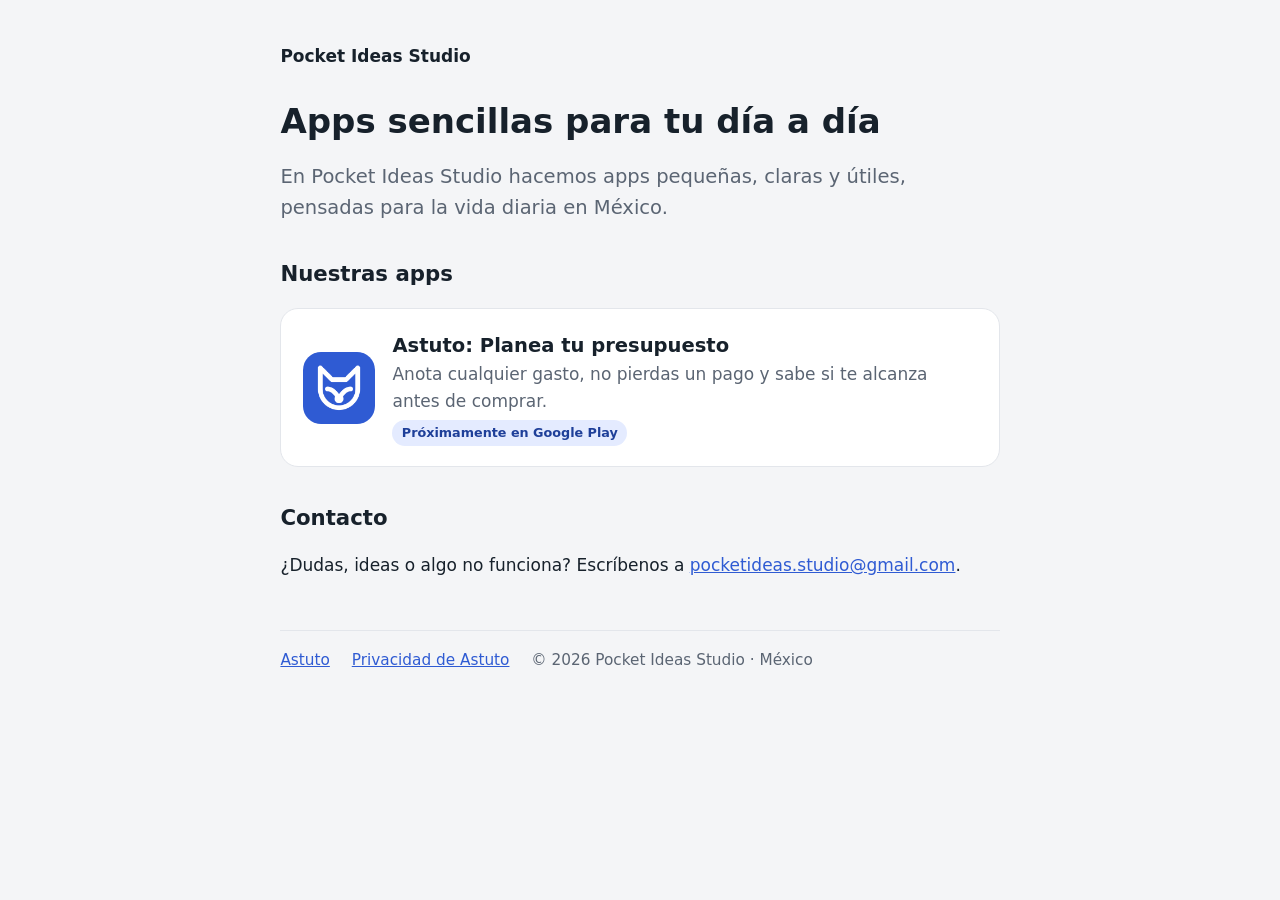
==== index.html @ 119544c6 "Add files via upload" ====
<!DOCTYPE html>
<html lang="es-MX">
<head>
<meta charset="utf-8">
<meta name="viewport" content="width=device-width, initial-scale=1">
<title>Pocket Ideas Studio</title>
<meta name="description" content="Pocket Ideas Studio: apps sencillas y útiles para tu día a día.">
<link rel="icon" href="favicon.png">
<link rel="stylesheet" href="estilos.css">
</head>
<body>
<div class="wrap">
  <header class="top"><a href="./"><span>Pocket Ideas Studio</span></a></header>

  <h1>Apps sencillas para tu día a día</h1>
  <p class="lead">En Pocket Ideas Studio hacemos apps pequeñas, claras y útiles, pensadas para la vida diaria en México.</p>

  <h2>Nuestras apps</h2>
  <a class="card app" href="astuto/">
    <img src="astuto/icono.png" alt="Ícono de Astuto">
    <span>
      <b>Astuto: Planea tu presupuesto</b>
      <span class="muted">Anota cualquier gasto, no pierdas un pago y sabe si te alcanza antes de comprar.</span><br>
      <span class="badge">Próximamente en Google Play</span>
    </span>
  </a>

  <h2>Contacto</h2>
  <p>¿Dudas, ideas o algo no funciona? Escríbenos a <a href="mailto:pocketideas.studio@gmail.com">pocketideas.studio@gmail.com</a>.</p>

  <footer>
    <a href="astuto/">Astuto</a>
    <a href="astuto/privacidad.html">Privacidad de Astuto</a>
    <span>© 2026 Pocket Ideas Studio · México</span>
  </footer>
</div>
</body>
</html>
---- estilos.css ----
:root{--brand:#2F5BD3;--ink:#17212B;--muted:#5B6573;--bg:#F4F5F7;--card:#FFFFFF;--line:#E3E6EB}
@media (prefers-color-scheme:dark){:root{--ink:#E6EBF0;--muted:#9AA6B4;--bg:#0E1318;--card:#182028;--line:#26313B;--brand:#8FB0FF}}
*{box-sizing:border-box}
html{font-size:17px}
body{margin:0;background:var(--bg);color:var(--ink);font-family:system-ui,-apple-system,"Segoe UI",Roboto,"Helvetica Neue",Arial,sans-serif;line-height:1.6}
a{color:var(--brand)}
.wrap{max-width:760px;margin:0 auto;padding:1.5rem 1.2rem 3rem}
header.top{display:flex;align-items:center;gap:.7rem;padding:1rem 0 1.5rem}
header.top a{display:flex;align-items:center;gap:.6rem;text-decoration:none;color:var(--ink);font-weight:700}
header.top img{width:36px;height:36px;border-radius:9px}
h1{font-size:2rem;line-height:1.15;margin:.4rem 0 .6rem}
h2{font-size:1.25rem;margin:2rem 0 .5rem}
h3{font-size:1.05rem;margin:1.4rem 0 .3rem}
p,li{color:var(--ink)}
.muted{color:var(--muted)}
.lead{font-size:1.15rem;color:var(--muted)}
.card{background:var(--card);border:1px solid var(--line);border-radius:18px;padding:1.2rem 1.3rem;margin:1rem 0}
.app{display:flex;gap:1rem;align-items:center;text-decoration:none;color:inherit}
.app img{width:72px;height:72px;border-radius:18px;flex-shrink:0}
.app b{font-size:1.15rem;display:block}
.badge{display:inline-block;font-size:.75rem;font-weight:700;padding:.15rem .55rem;border-radius:99px;background:#E4EBFF;color:#1E3F99;margin-top:.3rem}
@media (prefers-color-scheme:dark){.badge{background:#22325A;color:#C9D7FF}}
.grid{display:grid;grid-template-columns:repeat(auto-fit,minmax(200px,1fr));gap:.8rem}
.grid .card{margin:0}
.grid b{display:block;margin-bottom:.2rem}
footer{border-top:1px solid var(--line);margin-top:3rem;padding-top:1rem;font-size:.9rem;color:var(--muted)}
footer a{margin-right:1rem}
.toc{font-size:.95rem}
.toc ol{margin:.3rem 0 0;padding-left:1.2rem}
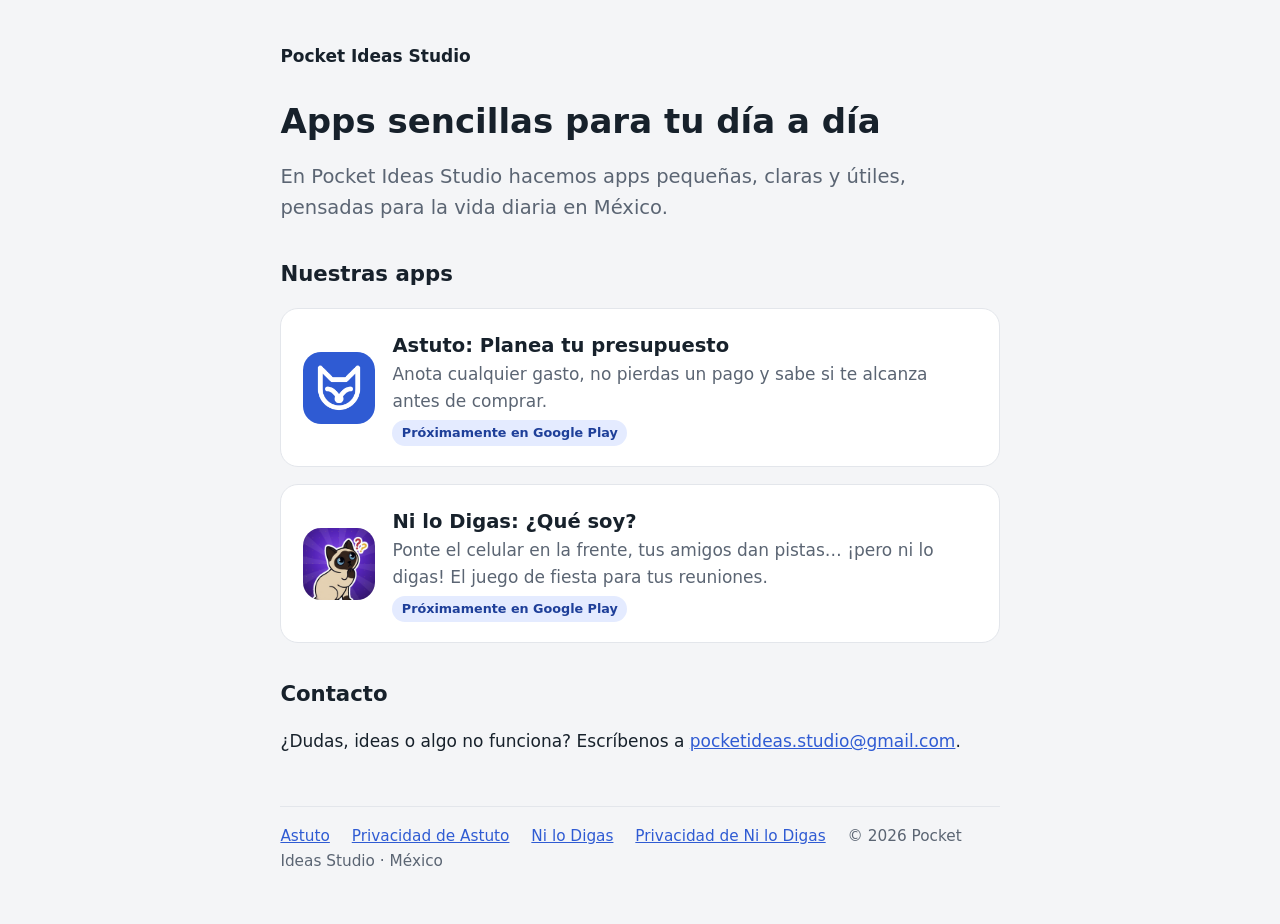
==== commit 79257be7: "Add files via upload" ====
--- a/index.html
+++ b/index.html
@@ -24,6 +24,14 @@
       <span class="badge">Próximamente en Google Play</span>
     </span>
   </a>
+  <a class="card app" href="nilodigas/">
+    <img src="nilodigas/icono.png" alt="Ícono de Ni lo Digas">
+    <span>
+      <b>Ni lo Digas: ¿Qué soy?</b>
+      <span class="muted">Ponte el celular en la frente, tus amigos dan pistas… ¡pero ni lo digas! El juego de fiesta para tus reuniones.</span><br>
+      <span class="badge">Próximamente en Google Play</span>
+    </span>
+  </a>
 
   <h2>Contacto</h2>
   <p>¿Dudas, ideas o algo no funciona? Escríbenos a <a href="mailto:pocketideas.studio@gmail.com">pocketideas.studio@gmail.com</a>.</p>
@@ -31,6 +39,8 @@
   <footer>
     <a href="astuto/">Astuto</a>
     <a href="astuto/privacidad.html">Privacidad de Astuto</a>
+    <a href="nilodigas/">Ni lo Digas</a>
+    <a href="nilodigas/privacidad.html">Privacidad de Ni lo Digas</a>
     <span>© 2026 Pocket Ideas Studio · México</span>
   </footer>
 </div>
